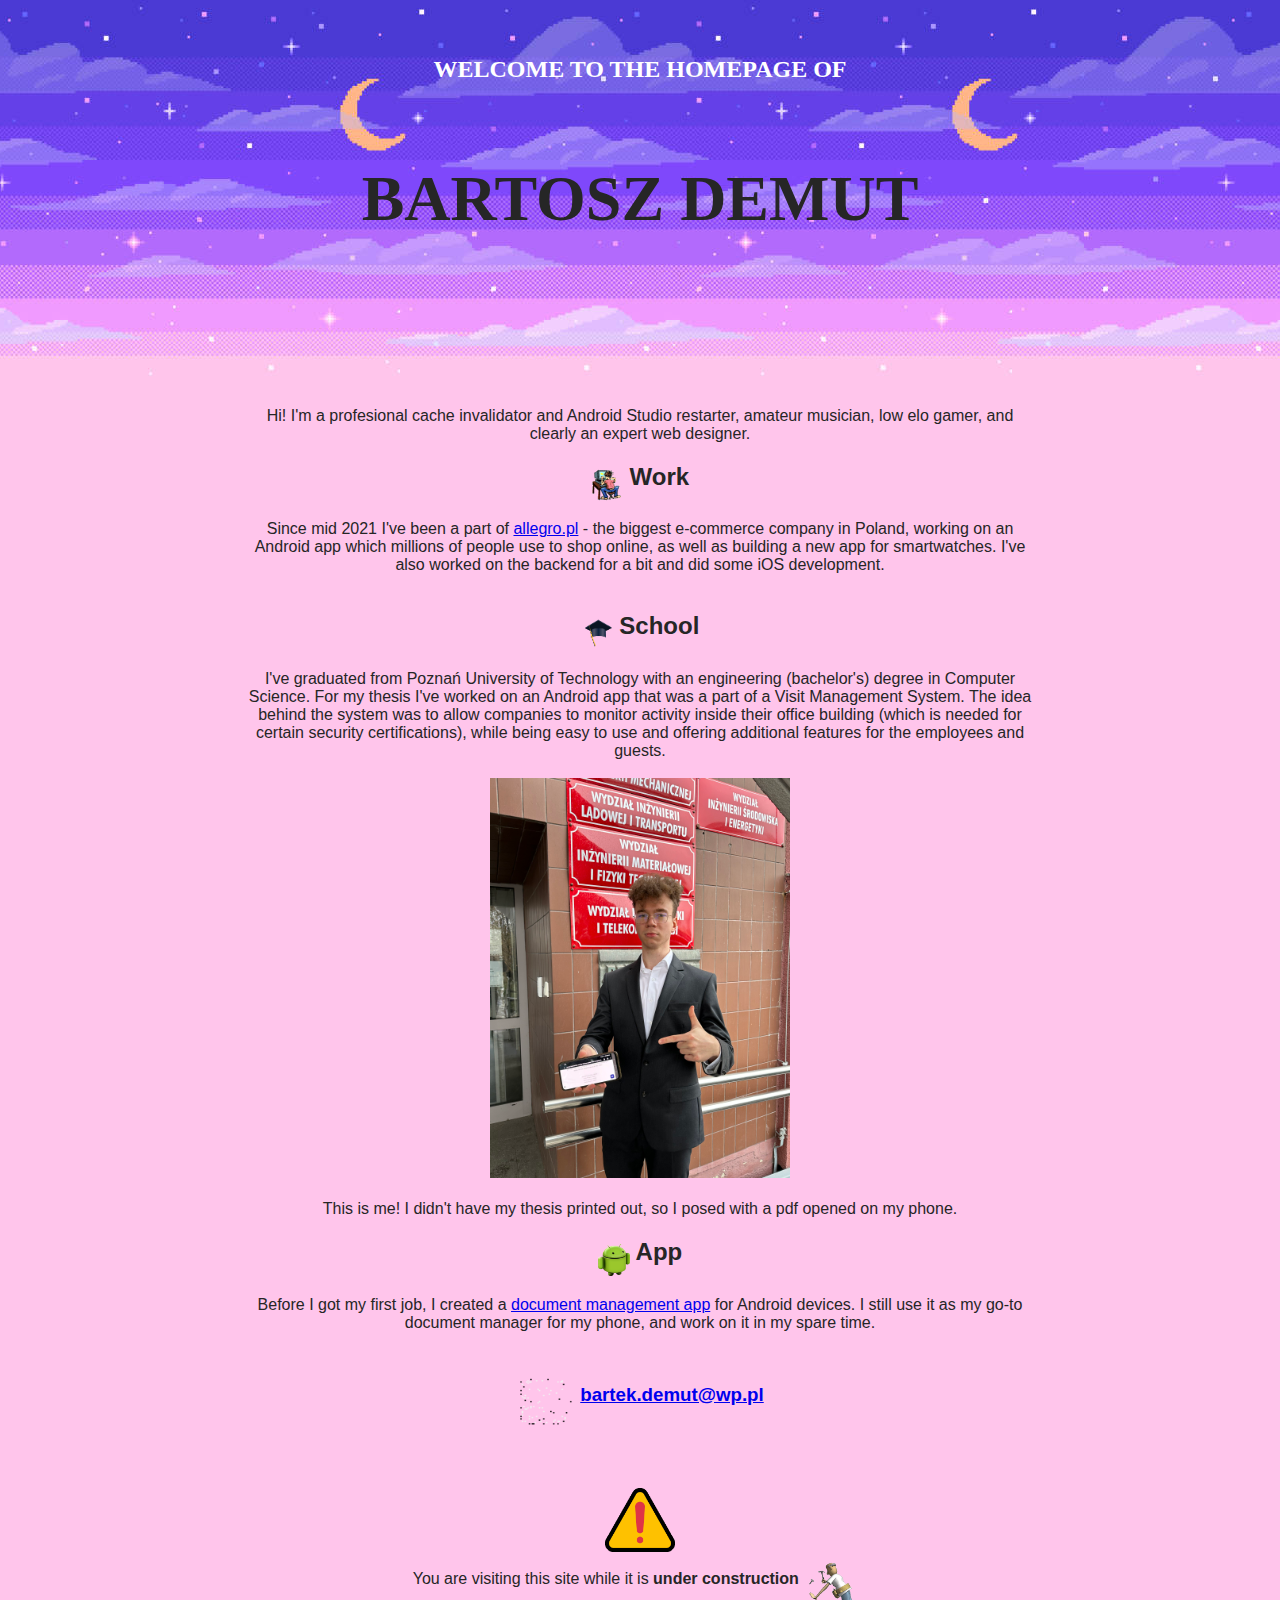
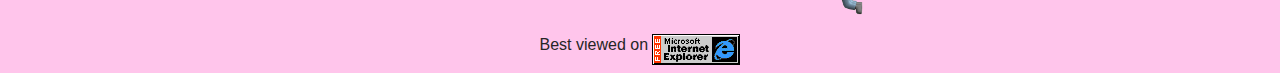
==== index.html @ 799c3fa5 "website draft" ====
<!DOCTYPE html>
<html lang="en">
    <head>
        <link rel="stylesheet" href="style.css">
    </head>

    <body>
        <div class="white center">
        </div>
        <h2 class="subtitle white center">
            WELCOME TO THE HOMEPAGE OF
        </h2>
        <h1 class="bartoszdemut center">
            BARTOSZ DEMUT
        </h1>
        Hi! I'm a profesional cache invalidator and Android Studio restarter, amateur musician, low elo gamer, and clearly an expert web designer.
        
        <h2>
            <img src="programming.gif" style="width:32px;height:32px;" align="MIDDLE">
            Work
        </h2>
        Since mid 2021 I've been a part of <a href="https://allegro.pl/">allegro.pl</a> - the biggest e-commerce company in Poland, 
        working on an Android app which millions of people use to shop online, as well as building a new app for smartwatches.
        I've also worked on the backend for a bit and did some iOS development.<br><br>

        <h2>
            <img src="grad.gif" style="width:32px;height:32px;" align="MIDDLE">
            School
        </h2>
        I've graduated from Poznań University of Technology with an engineering (bachelor's) degree in Computer Science.
        For my thesis I've worked on an Android app that was a part of a Visit Management System. The idea behind the system was to
        allow companies to monitor activity inside their office building (which is needed for certain security certifications), while being easy to use and offering additional features for the employees and guests.    
        <br>
        <br>
        <img src="photo2.jpg" style="width:300px;height:400px;">
        <br>
        <br>
        This is me! I didn't have my thesis printed out, so I posed with a pdf opened on my phone.

        <h2>
            <img src="android.png" style="width:32px;height:32px;" align="MIDDLE">
            App
        </h2>
        Before I got my first job, I created a <a href="https://play.google.com/store/apps/details?id=com.defconapplications.docmanager">document management app</a> for Android devices. I still use it as my go-to document manager for my phone, and work on it in my spare time.<br><br>
        
        <h3><img src="email.gif" style="width:64px;height:64px;" align="MIDDLE"><a href="mailto:bartek.demut@wp.pl">bartek.demut@wp.pl</a></h3><br><br>
    </body>

    <footer>
        <img src="warning.gif" style="width:70px;height:64px;"align="MIDDLE"><br>
            
        You are visiting this site while it is <b>under construction</b>
       <img src="construction.gif" style="width:64px;height:64px;"align="MIDDLE"><br><br>

        Best viewed on <a href="https://download.microsoft.com/download/3/B/9/3B99705D-F1A0-47F5-BC64-6939B7128F6A/IE11-Windows6.1-x86-pl-pl.exe"><img src="ie.gif" style="width:88px;height:31px;"align="MIDDLE"></a>
    </footer>
</html>
---- style.css ----
html {
    align-content: center;
    align-items: center;
    font-family: Arial, Helvetica, sans-serif;
    text-align: center;
    width:800px;
    margin:0 auto;
    cursor: url('cursor.png'), auto;
    background-color: #FFC5EB;
    background-image: url("bg.jpg");
    background-repeat: repeat-x;

    color: #262626;
    
    scrollbar-3dlight-color:#2a2680;
    scrollbar-arrow-color:#ffff00;
    scrollbar-base-color:#7F7F7F;
    scrollbar-track-color:7e00ff;
    scrollbar-darkshadow-color:#2a2680;
    scrollbar-face-color:#7e73ff;
    scrollbar-highlight-color:2a2680;
    scrollbar-shadow-color:#000000;
}

.white {
    color: white
}

.center {
    text-align: center;
}

.subtitle {
    font-family: 'Times New Roman', Times, serif;
    padding: 1.5em;
}

.bartoszdemut {	
    font-family: 'Times New Roman', Times, serif;
    font-size: 4em;
    padding-bottom: 2em;
    align-content: center;
    animation-name:blink;
    animation-duration:1s;
    animation-timing-function:step-start;
    animation-iteration-count:Infinite;
}

img {
    align-self: center;
}

@keyframes blink {
    0%{color:white;}
    50%{color:#F09AFF;}
    100%{color:white;}
}
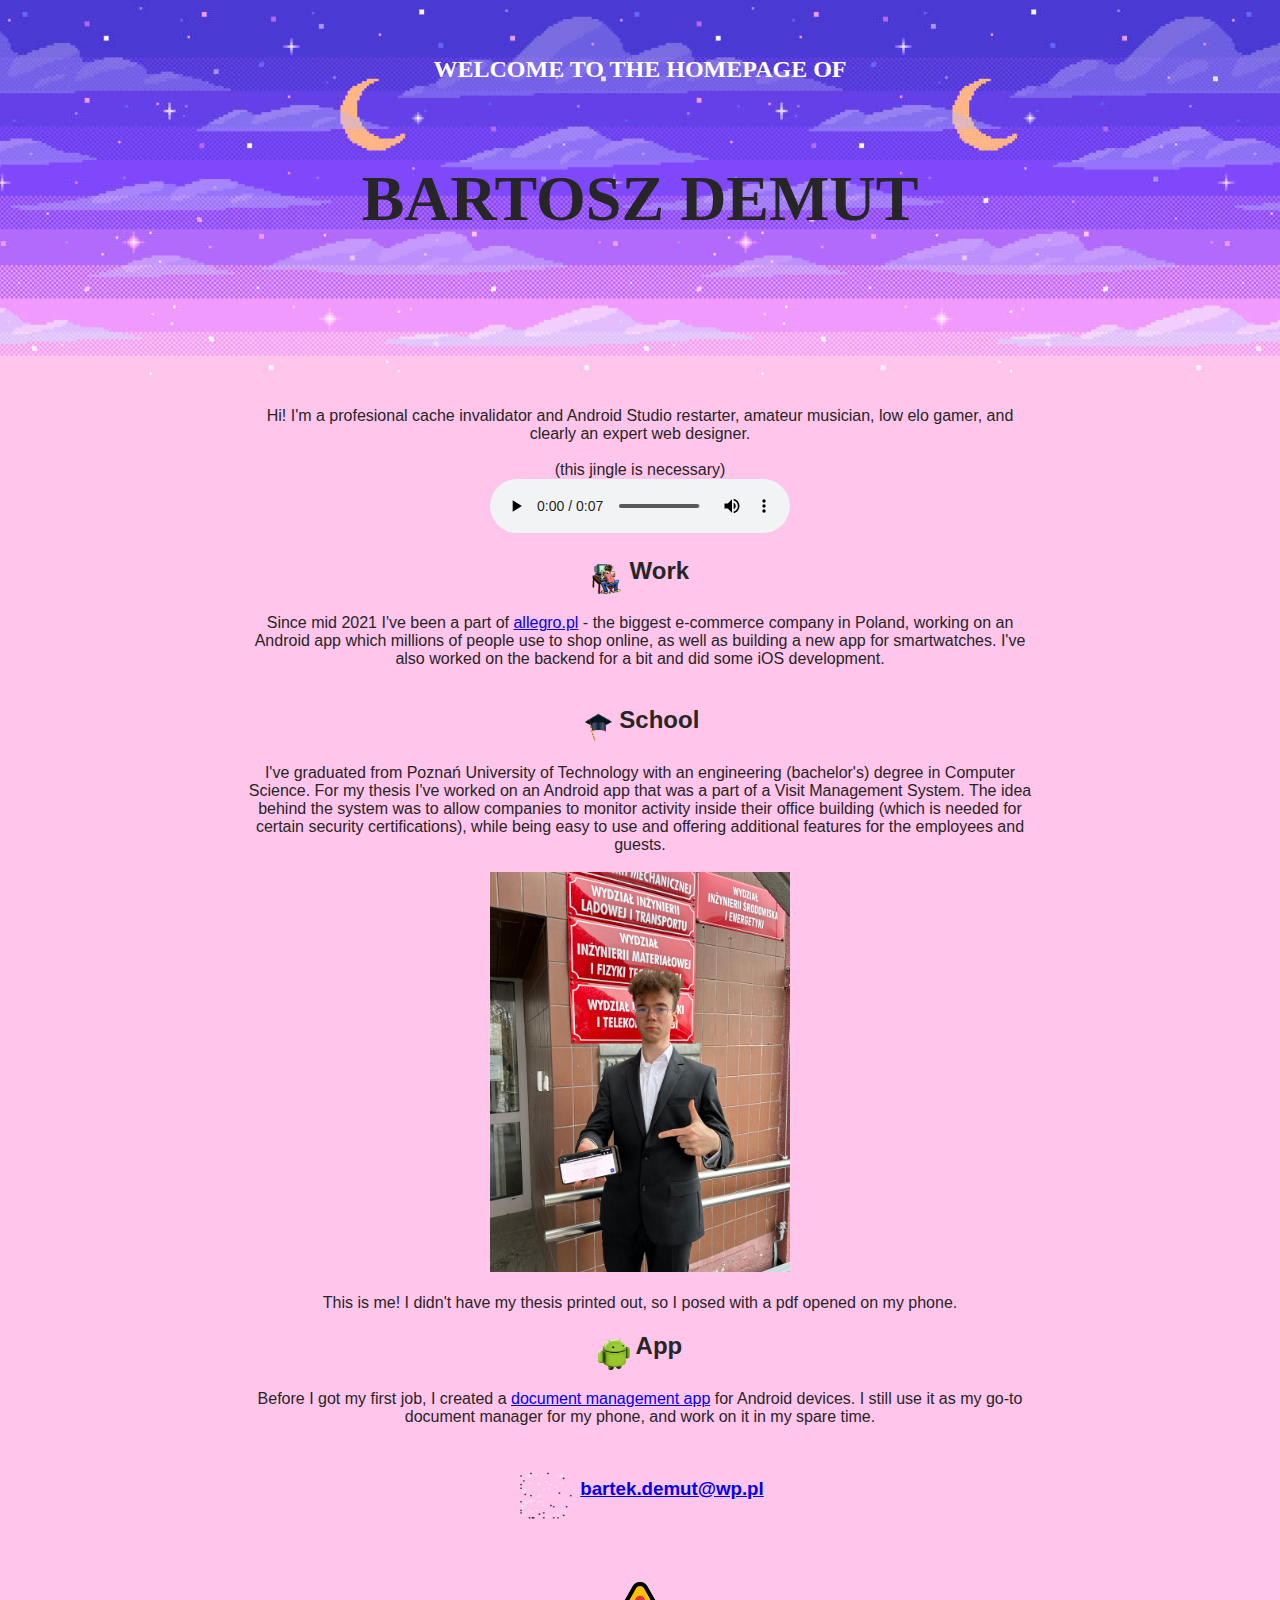
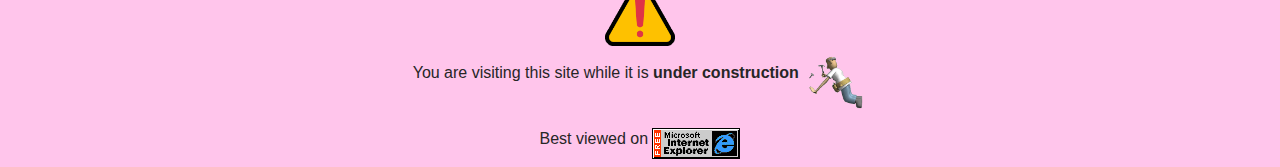
==== commit d860ac06: "added jingle" ====
--- a/index.html
+++ b/index.html
@@ -14,7 +14,14 @@
             BARTOSZ DEMUT
         </h1>
         Hi! I'm a profesional cache invalidator and Android Studio restarter, amateur musician, low elo gamer, and clearly an expert web designer.
-        
+        <br>
+        <br>
+        (this jingle is necessary)<br>
+        <audio controls autoplay>
+            <source src="website_jingle.mp3" type="audio/mpeg">
+          Your browser does not support the audio element.
+        </audio>
+
         <h2>
             <img src="programming.gif" style="width:32px;height:32px;" align="MIDDLE">
             Work
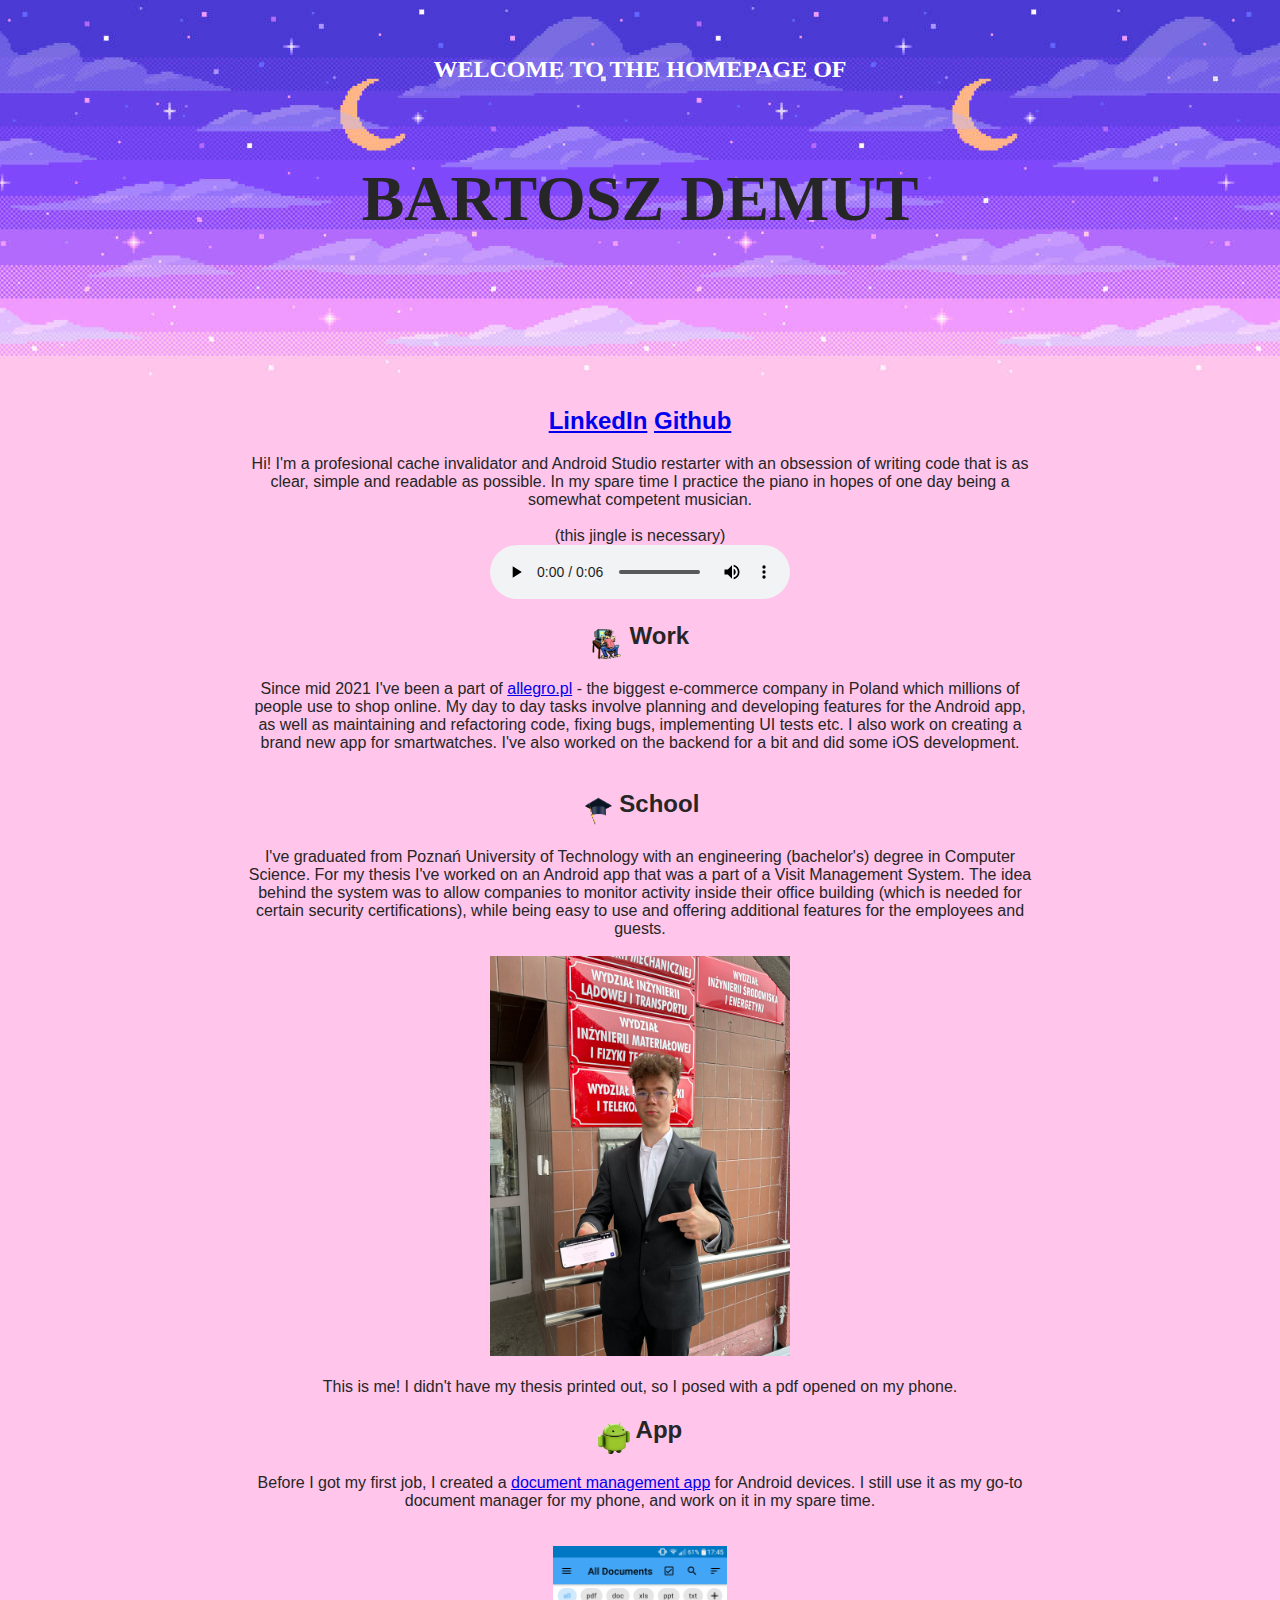
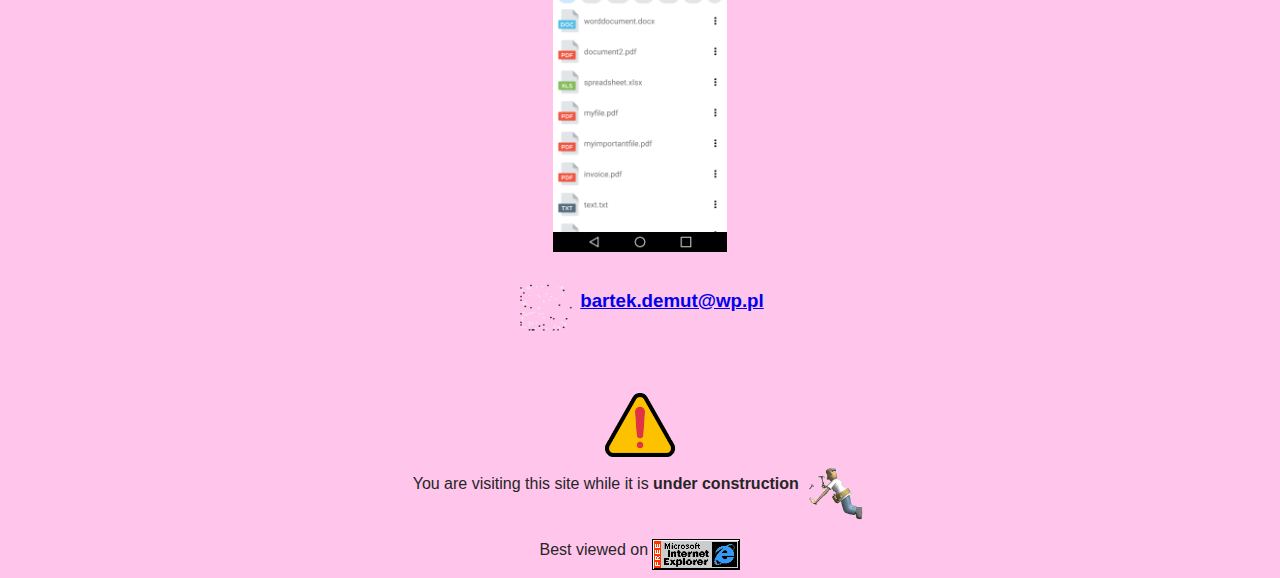
==== commit 6f3a8cc0: "added stuff" ====
--- a/index.html
+++ b/index.html
@@ -13,12 +13,15 @@
         <h1 class="bartoszdemut center">
             BARTOSZ DEMUT
         </h1>
-        Hi! I'm a profesional cache invalidator and Android Studio restarter, amateur musician, low elo gamer, and clearly an expert web designer.
+        <h2><a href="https://www.linkedin.com/in/bartosz-demut/">LinkedIn</a> <a href="https://github.com/BDemut">Github</a></h2>
+
+        Hi! I'm a profesional cache invalidator and Android Studio restarter with an obsession of writing code that is as clear, simple and readable as possible.
+        In my spare time I practice the piano in hopes of one day being a somewhat competent musician.
         <br>
         <br>
         (this jingle is necessary)<br>
         <audio controls autoplay>
-            <source src="website_jingle.mp3" type="audio/mpeg">
+             <source src="website_jingle_2.mp3" type="audio/mpeg">
           Your browser does not support the audio element.
         </audio>
 
@@ -26,8 +29,9 @@
             <img src="programming.gif" style="width:32px;height:32px;" align="MIDDLE">
             Work
         </h2>
-        Since mid 2021 I've been a part of <a href="https://allegro.pl/">allegro.pl</a> - the biggest e-commerce company in Poland, 
-        working on an Android app which millions of people use to shop online, as well as building a new app for smartwatches.
+        Since mid 2021 I've been a part of <a href="https://allegro.pl/">allegro.pl</a> - the biggest e-commerce company in Poland which millions of people use to shop online.
+        My day to day tasks involve planning and developing features for the Android app, as well as maintaining and refactoring code, fixing bugs, implementing UI tests etc.
+        I also work on creating a brand new app for smartwatches.
         I've also worked on the backend for a bit and did some iOS development.<br><br>
 
         <h2>
@@ -45,11 +49,14 @@
         This is me! I didn't have my thesis printed out, so I posed with a pdf opened on my phone.
 
         <h2>
-            <img src="android.png" style="width:32px;height:32px;" align="MIDDLE">
+            <a href="easter.html"><img src="android.png" style="width:32px;height:32px;" align="MIDDLE"></a>
             App
         </h2>
         Before I got my first job, I created a <a href="https://play.google.com/store/apps/details?id=com.defconapplications.docmanager">document management app</a> for Android devices. I still use it as my go-to document manager for my phone, and work on it in my spare time.<br><br>
-        
+        <br>
+        <img src="docmanager.webp" style="width:174px;height:306px;">
+        <br>
+
         <h3><img src="email.gif" style="width:64px;height:64px;" align="MIDDLE"><a href="mailto:bartek.demut@wp.pl">bartek.demut@wp.pl</a></h3><br><br>
     </body>
 
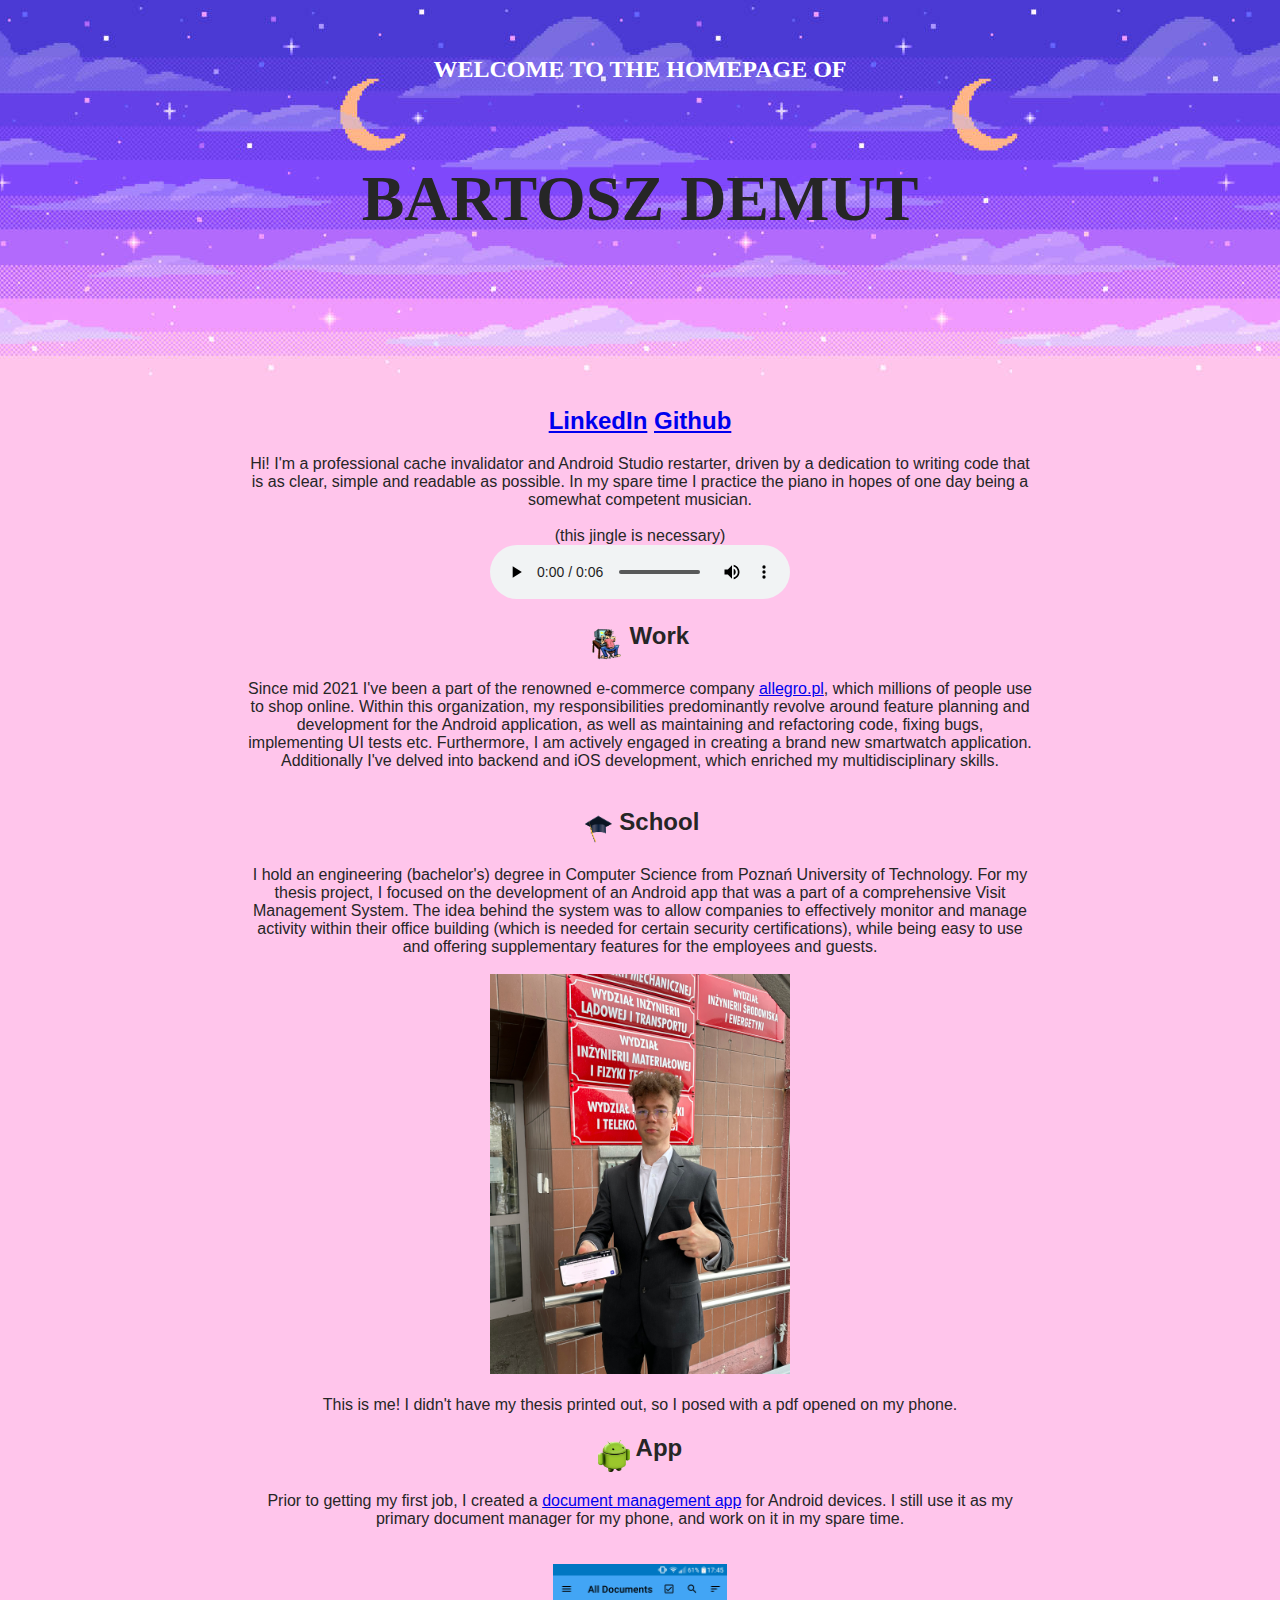
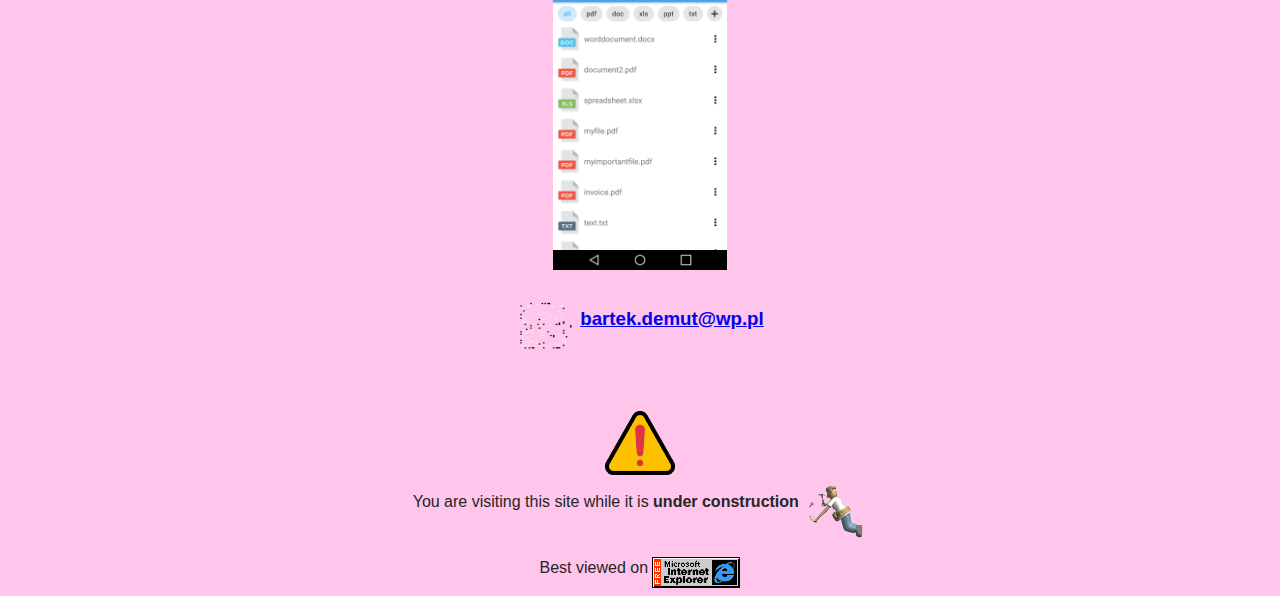
==== commit fcdf67dc: "update copys" ====
--- a/index.html
+++ b/index.html
@@ -15,7 +15,7 @@
         </h1>
         <h2><a href="https://www.linkedin.com/in/bartosz-demut/">LinkedIn</a> <a href="https://github.com/BDemut">Github</a></h2>
 
-        Hi! I'm a profesional cache invalidator and Android Studio restarter with an obsession of writing code that is as clear, simple and readable as possible.
+        Hi! I'm a professional cache invalidator and Android Studio restarter, driven by a dedication to writing code that is as clear, simple and readable as possible.
         In my spare time I practice the piano in hopes of one day being a somewhat competent musician.
         <br>
         <br>
@@ -29,18 +29,18 @@
             <img src="programming.gif" style="width:32px;height:32px;" align="MIDDLE">
             Work
         </h2>
-        Since mid 2021 I've been a part of <a href="https://allegro.pl/">allegro.pl</a> - the biggest e-commerce company in Poland which millions of people use to shop online.
-        My day to day tasks involve planning and developing features for the Android app, as well as maintaining and refactoring code, fixing bugs, implementing UI tests etc.
-        I also work on creating a brand new app for smartwatches.
-        I've also worked on the backend for a bit and did some iOS development.<br><br>
+        Since mid 2021 I've been a part of the renowned e-commerce company <a href="https://allegro.pl/">allegro.pl</a>, which millions of people use to shop online.
+        Within this organization, my responsibilities predominantly revolve around feature planning and development for the Android application, as well as maintaining and refactoring code, fixing bugs, implementing UI tests etc.
+        Furthermore, I am actively engaged in creating a brand new smartwatch application.
+        Additionally I've delved into backend and iOS development, which enriched my multidisciplinary skills.<br><br>
 
         <h2>
             <img src="grad.gif" style="width:32px;height:32px;" align="MIDDLE">
             School
         </h2>
-        I've graduated from Poznań University of Technology with an engineering (bachelor's) degree in Computer Science.
-        For my thesis I've worked on an Android app that was a part of a Visit Management System. The idea behind the system was to
-        allow companies to monitor activity inside their office building (which is needed for certain security certifications), while being easy to use and offering additional features for the employees and guests.    
+        I hold an engineering (bachelor's) degree in Computer Science from Poznań University of Technology.
+        For my thesis project, I focused on the development of an Android app that was a part of a comprehensive Visit Management System. The idea behind the system was to
+        allow companies to effectively monitor and manage activity within their office building (which is needed for certain security certifications), while being easy to use and offering supplementary features for the employees and guests.    
         <br>
         <br>
         <img src="photo2.jpg" style="width:300px;height:400px;">
@@ -52,7 +52,7 @@
             <a href="easter.html"><img src="android.png" style="width:32px;height:32px;" align="MIDDLE"></a>
             App
         </h2>
-        Before I got my first job, I created a <a href="https://play.google.com/store/apps/details?id=com.defconapplications.docmanager">document management app</a> for Android devices. I still use it as my go-to document manager for my phone, and work on it in my spare time.<br><br>
+        Prior to getting my first job, I created a <a href="https://play.google.com/store/apps/details?id=com.defconapplications.docmanager">document management app</a> for Android devices. I still use it as my primary document manager for my phone, and work on it in my spare time.<br><br>
         <br>
         <img src="docmanager.webp" style="width:174px;height:306px;">
         <br>
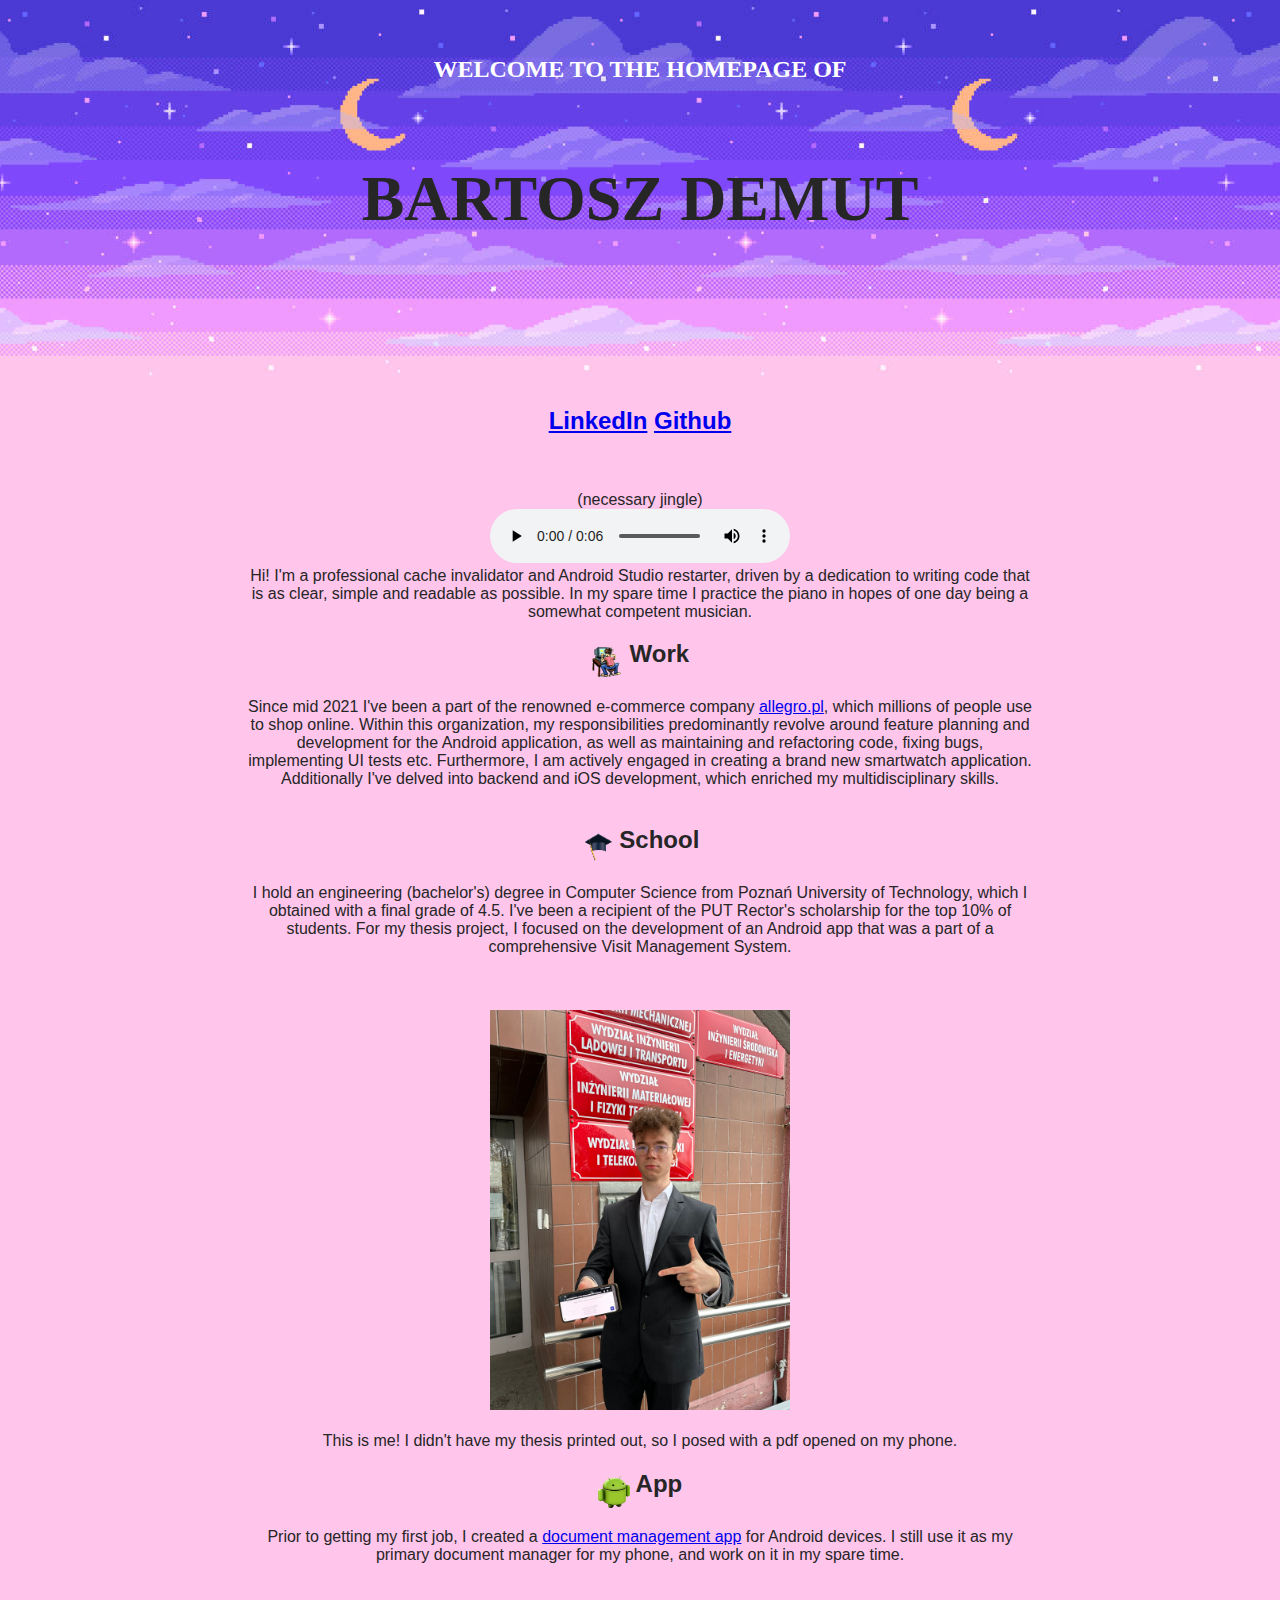
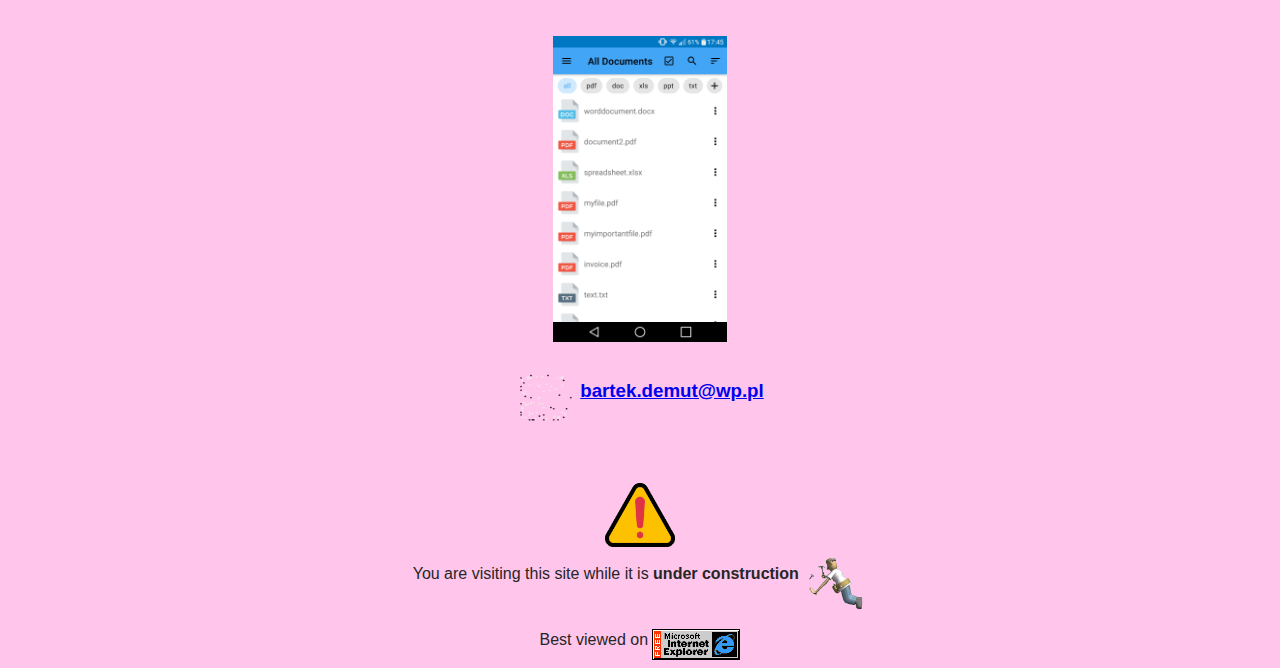
==== commit 3c32a2db: "update text" ====
--- a/index.html
+++ b/index.html
@@ -15,15 +15,17 @@
         </h1>
         <h2><a href="https://www.linkedin.com/in/bartosz-demut/">LinkedIn</a> <a href="https://github.com/BDemut">Github</a></h2>
 
-        Hi! I'm a professional cache invalidator and Android Studio restarter, driven by a dedication to writing code that is as clear, simple and readable as possible.
-        In my spare time I practice the piano in hopes of one day being a somewhat competent musician.
         <br>
         <br>
-        (this jingle is necessary)<br>
+        (necessary jingle)<br>
         <audio controls autoplay>
              <source src="website_jingle_2.mp3" type="audio/mpeg">
           Your browser does not support the audio element.
-        </audio>
+        </audio><br>
+
+        Hi! I'm a professional cache invalidator and Android Studio restarter, driven by a dedication to writing code that is as clear, simple and readable as possible.
+        In my spare time I practice the piano in hopes of one day being a somewhat competent musician.
+
 
         <h2>
             <img src="programming.gif" style="width:32px;height:32px;" align="MIDDLE">
@@ -38,9 +40,12 @@
             <img src="grad.gif" style="width:32px;height:32px;" align="MIDDLE">
             School
         </h2>
-        I hold an engineering (bachelor's) degree in Computer Science from Poznań University of Technology.
-        For my thesis project, I focused on the development of an Android app that was a part of a comprehensive Visit Management System. The idea behind the system was to
-        allow companies to effectively monitor and manage activity within their office building (which is needed for certain security certifications), while being easy to use and offering supplementary features for the employees and guests.    
+        I hold an engineering (bachelor's) degree in Computer Science from Poznań University of Technology, which I obtained with a final grade of 4.5.
+        I've been a recipient of the PUT Rector's scholarship for the top 10% of students.
+        For my thesis project, I focused on the development of an Android app that was a part of a comprehensive Visit Management System. <br><br>
+        
+        <!--The idea behind the system was to
+        allow companies to effectively monitor and manage activity within their office building (which is needed for certain security certifications), while being easy to use and offering supplementary features for the employees and guests.-->    
         <br>
         <br>
         <img src="photo2.jpg" style="width:300px;height:400px;">
@@ -52,7 +57,9 @@
             <a href="easter.html"><img src="android.png" style="width:32px;height:32px;" align="MIDDLE"></a>
             App
         </h2>
-        Prior to getting my first job, I created a <a href="https://play.google.com/store/apps/details?id=com.defconapplications.docmanager">document management app</a> for Android devices. I still use it as my primary document manager for my phone, and work on it in my spare time.<br><br>
+        Prior to getting my first job, I created a <a href="https://play.google.com/store/apps/details?id=com.defconapplications.docmanager">document management app</a> for Android devices. 
+        I still use it as my primary document manager for my phone, and work on it in my spare time.<br><br>
+        <br><br>
         <br>
         <img src="docmanager.webp" style="width:174px;height:306px;">
         <br>
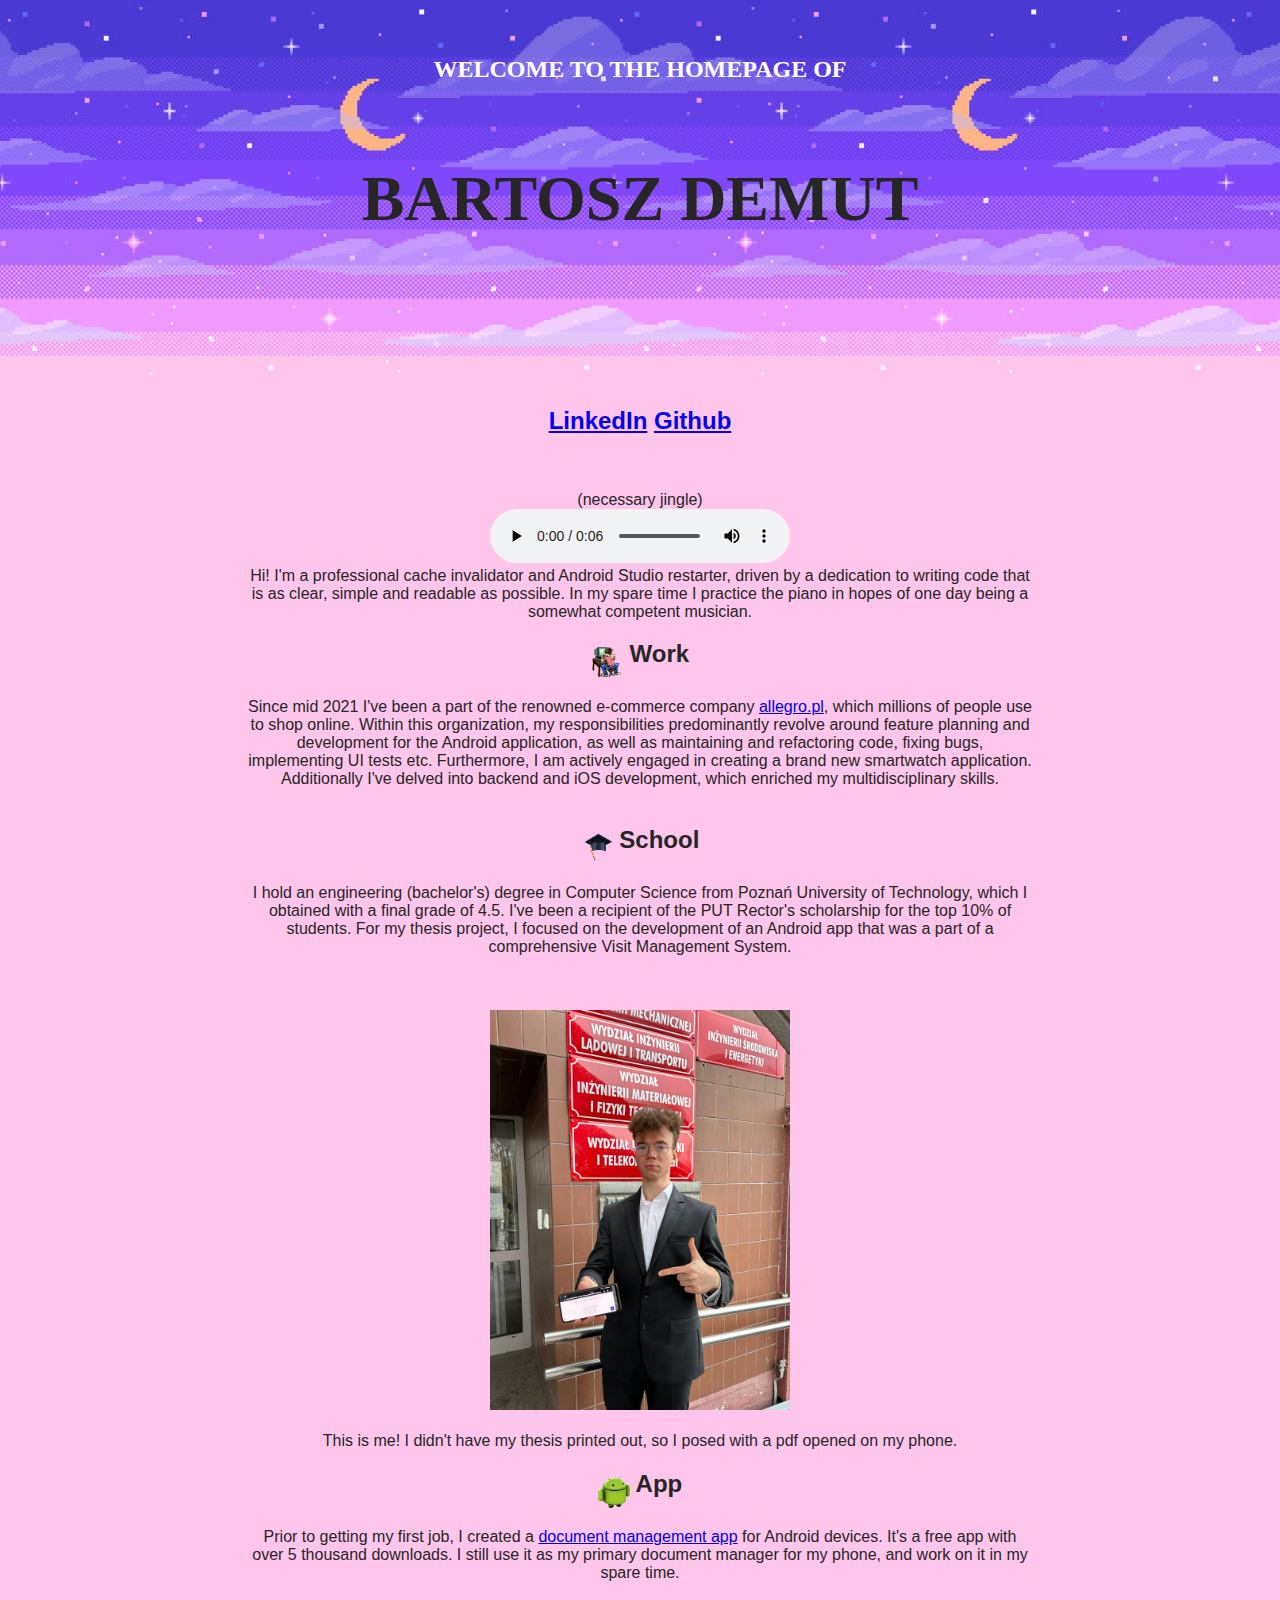
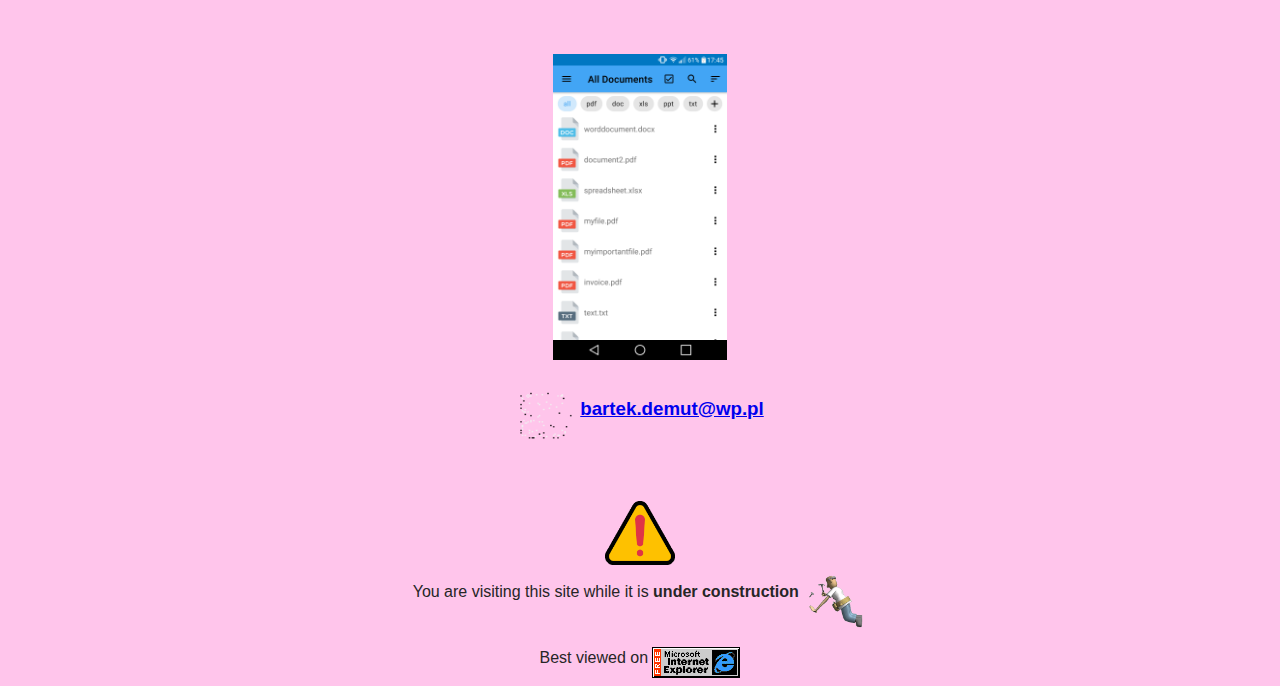
==== commit c6bf5e1e: "updated width" ====
--- a/index.html
+++ b/index.html
@@ -57,7 +57,8 @@
             <a href="easter.html"><img src="android.png" style="width:32px;height:32px;" align="MIDDLE"></a>
             App
         </h2>
-        Prior to getting my first job, I created a <a href="https://play.google.com/store/apps/details?id=com.defconapplications.docmanager">document management app</a> for Android devices. 
+        Prior to getting my first job, I created a <a href="https://play.google.com/store/apps/details?id=com.defconapplications.docmanager">document management app</a> for Android devices.
+        It's a free app with over 5 thousand downloads.
         I still use it as my primary document manager for my phone, and work on it in my spare time.<br><br>
         <br><br>
         <br>
--- a/style.css
+++ b/style.css
@@ -3,7 +3,7 @@
     align-items: center;
     font-family: Arial, Helvetica, sans-serif;
     text-align: center;
-    width:800px;
+    max-width:800px;
     margin:0 auto;
     cursor: url('cursor.png'), auto;
     background-color: #FFC5EB;
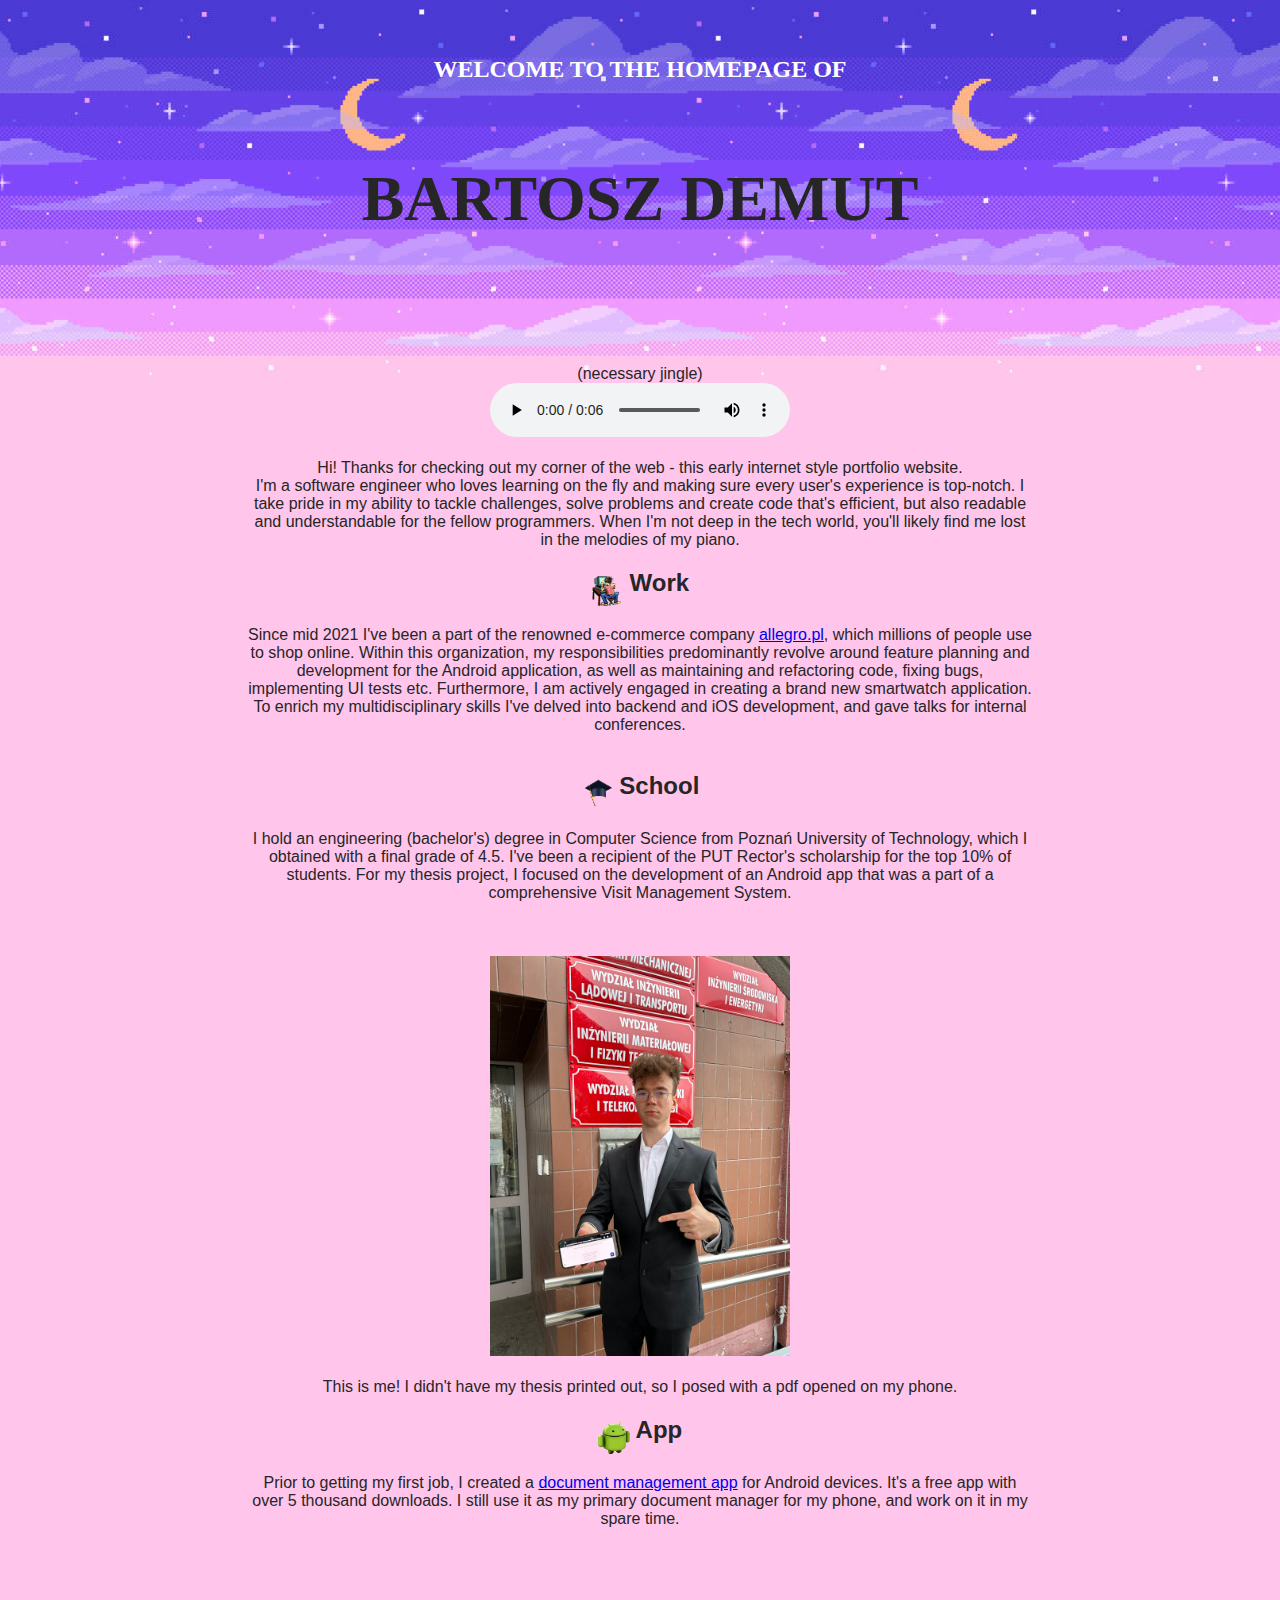
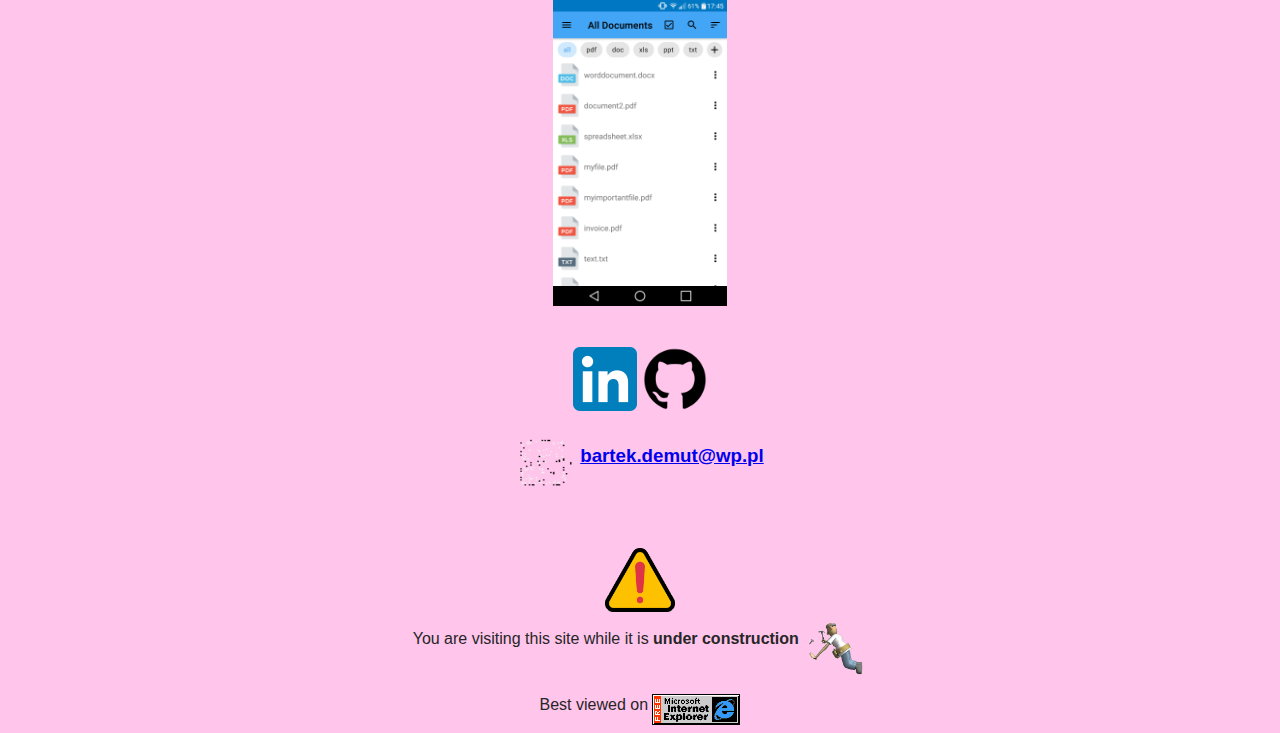
==== commit 7f09e472: "updates, links" ====
--- a/index.html
+++ b/index.html
@@ -13,18 +13,19 @@
         <h1 class="bartoszdemut center">
             BARTOSZ DEMUT
         </h1>
-        <h2><a href="https://www.linkedin.com/in/bartosz-demut/">LinkedIn</a> <a href="https://github.com/BDemut">Github</a></h2>
 
+        <br>
         <br>
         <br>
         (necessary jingle)<br>
         <audio controls autoplay>
              <source src="website_jingle_2.mp3" type="audio/mpeg">
           Your browser does not support the audio element.
-        </audio><br>
+        </audio><br><br>
 
-        Hi! I'm a professional cache invalidator and Android Studio restarter, driven by a dedication to writing code that is as clear, simple and readable as possible.
-        In my spare time I practice the piano in hopes of one day being a somewhat competent musician.
+        Hi! Thanks for checking out my corner of the web - this early internet style portfolio website.<br>
+        I'm a software engineer who loves learning on the fly and making sure every user's experience is top-notch. I take pride in my ability to tackle challenges, solve problems and create code
+        that's efficient, but also readable and understandable for the fellow programmers. When I'm not deep in the tech world, you'll likely find me lost in the melodies of my piano.
 
 
         <h2>
@@ -34,7 +35,7 @@
         Since mid 2021 I've been a part of the renowned e-commerce company <a href="https://allegro.pl/">allegro.pl</a>, which millions of people use to shop online.
         Within this organization, my responsibilities predominantly revolve around feature planning and development for the Android application, as well as maintaining and refactoring code, fixing bugs, implementing UI tests etc.
         Furthermore, I am actively engaged in creating a brand new smartwatch application.
-        Additionally I've delved into backend and iOS development, which enriched my multidisciplinary skills.<br><br>
+        To enrich my multidisciplinary skills I've delved into backend and iOS development, and gave talks for internal conferences.<br><br>
 
         <h2>
             <img src="grad.gif" style="width:32px;height:32px;" align="MIDDLE">
@@ -54,7 +55,7 @@
         This is me! I didn't have my thesis printed out, so I posed with a pdf opened on my phone.
 
         <h2>
-            <a href="easter.html"><img src="android.png" style="width:32px;height:32px;" align="MIDDLE"></a>
+            <a href="sword.html"><img src="android.png" style="width:32px;height:32px;" align="MIDDLE"></a>
             App
         </h2>
         Prior to getting my first job, I created a <a href="https://play.google.com/store/apps/details?id=com.defconapplications.docmanager">document management app</a> for Android devices.
@@ -63,8 +64,10 @@
         <br><br>
         <br>
         <img src="docmanager.webp" style="width:174px;height:306px;">
-        <br>
+        <br><br>
 
+        <h3><a href="https://www.linkedin.com/in/bartosz-demut/"><img src="linkedin.png" style="width:64px;height:64px;" align="MIDDLE"></a>
+            <a href ="https://github.com/BDemut"><img src="github.png" style="width:64px;height:64px;" align="MIDDLE"></a></h3>
         <h3><img src="email.gif" style="width:64px;height:64px;" align="MIDDLE"><a href="mailto:bartek.demut@wp.pl">bartek.demut@wp.pl</a></h3><br><br>
     </body>
 
--- a/style.css
+++ b/style.css
@@ -23,7 +23,19 @@
 }
 
 .white {
-    color: white
+    color: white;
+}
+
+.white a:visited {
+    color: white;
+}
+
+.white a:link {
+    color: white;
+}
+
+.menulink {
+    margin: 2em;
 }
 
 .center {
@@ -32,13 +44,14 @@
 
 .subtitle {
     font-family: 'Times New Roman', Times, serif;
-    padding: 1.5em;
+    padding-top: 1.5em;
+    padding-bottom: 1.5em;
 }
 
 .bartoszdemut {	
     font-family: 'Times New Roman', Times, serif;
     font-size: 4em;
-    padding-bottom: 2em;
+    padding-bottom: 0.5em;
     align-content: center;
     animation-name:blink;
     animation-duration:1s;
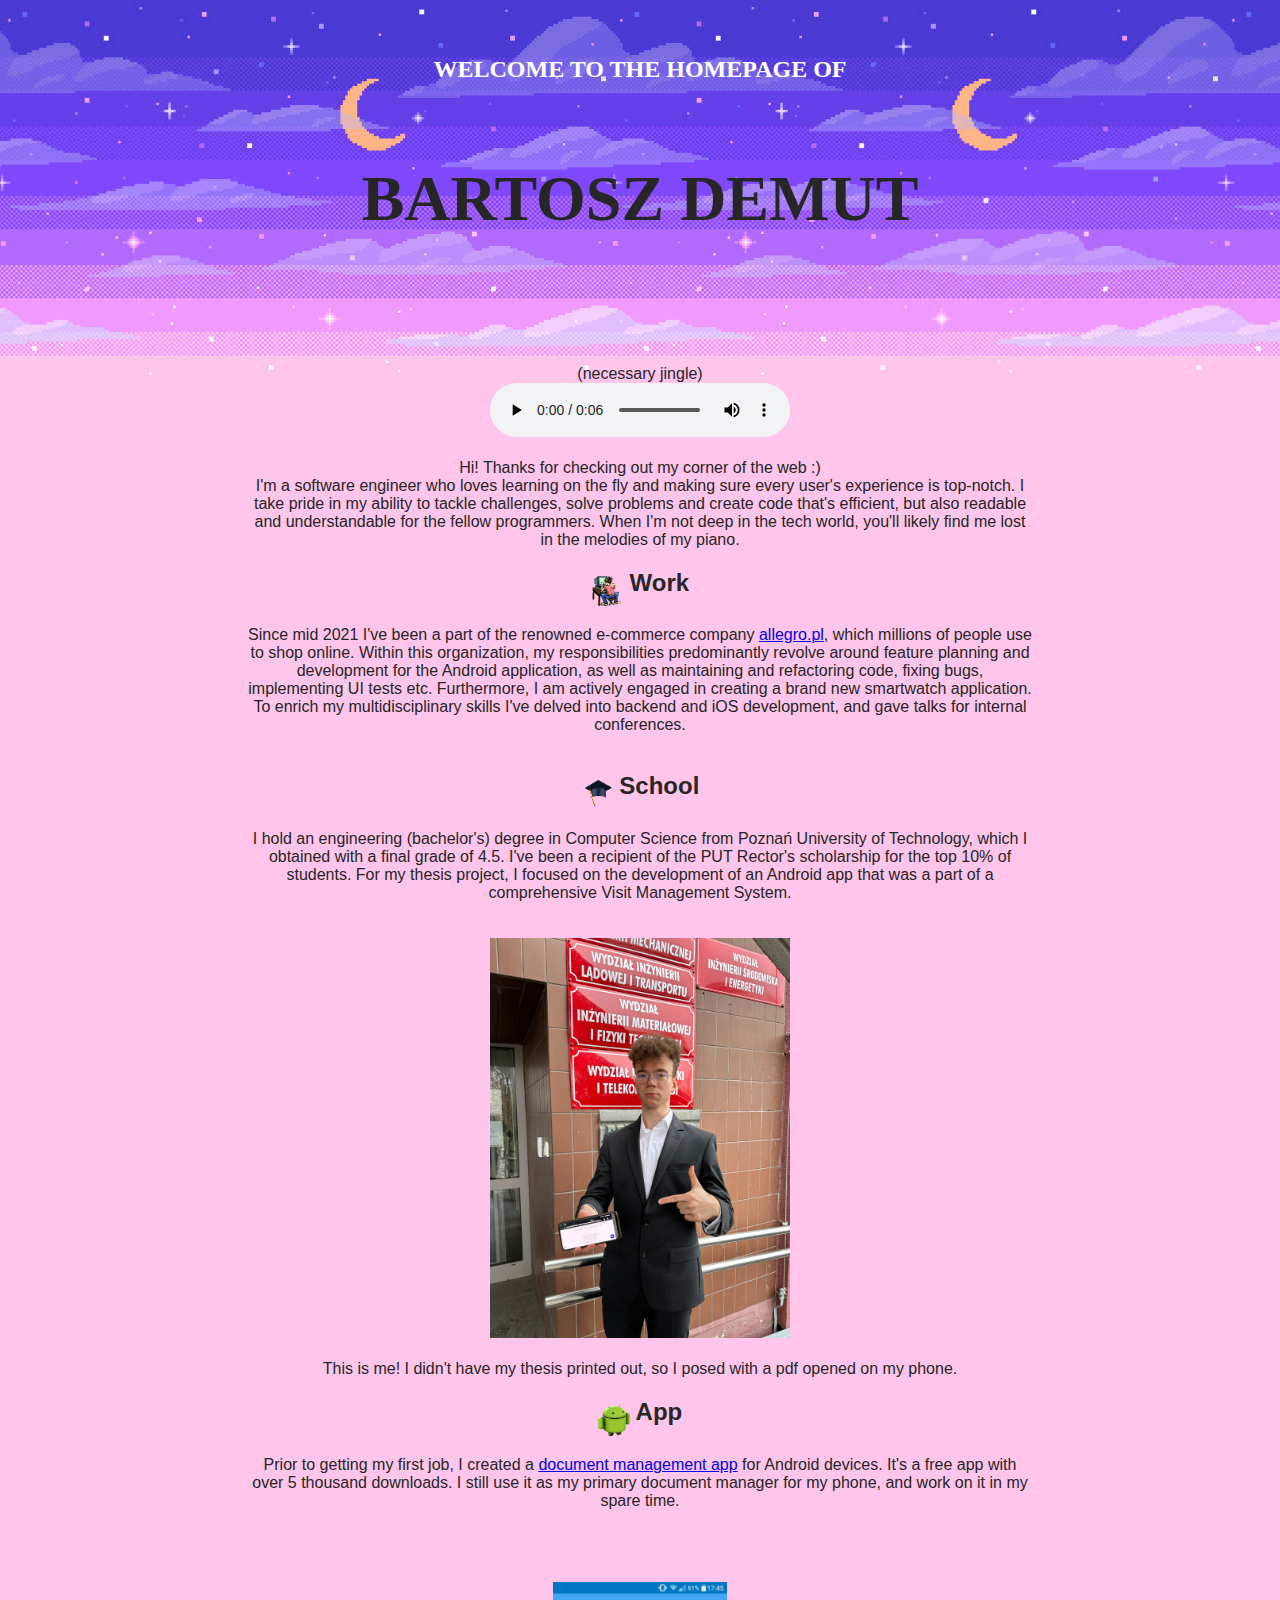
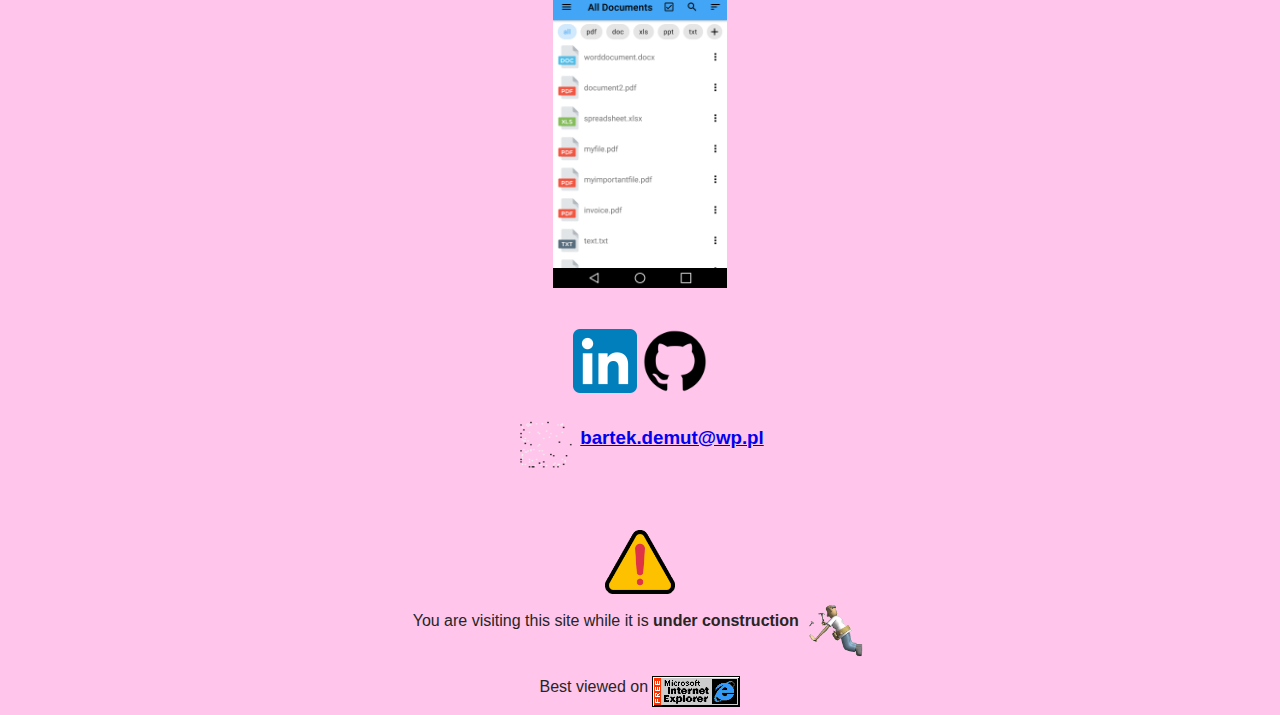
==== commit 9af41272: "change copy" ====
--- a/index.html
+++ b/index.html
@@ -23,7 +23,7 @@
           Your browser does not support the audio element.
         </audio><br><br>
 
-        Hi! Thanks for checking out my corner of the web - this early internet style portfolio website.<br>
+        Hi! Thanks for checking out my corner of the web :)<br>
         I'm a software engineer who loves learning on the fly and making sure every user's experience is top-notch. I take pride in my ability to tackle challenges, solve problems and create code
         that's efficient, but also readable and understandable for the fellow programmers. When I'm not deep in the tech world, you'll likely find me lost in the melodies of my piano.
 
@@ -47,7 +47,6 @@
         
         <!--The idea behind the system was to
         allow companies to effectively monitor and manage activity within their office building (which is needed for certain security certifications), while being easy to use and offering supplementary features for the employees and guests.-->    
-        <br>
         <br>
         <img src="photo2.jpg" style="width:300px;height:400px;">
         <br>
